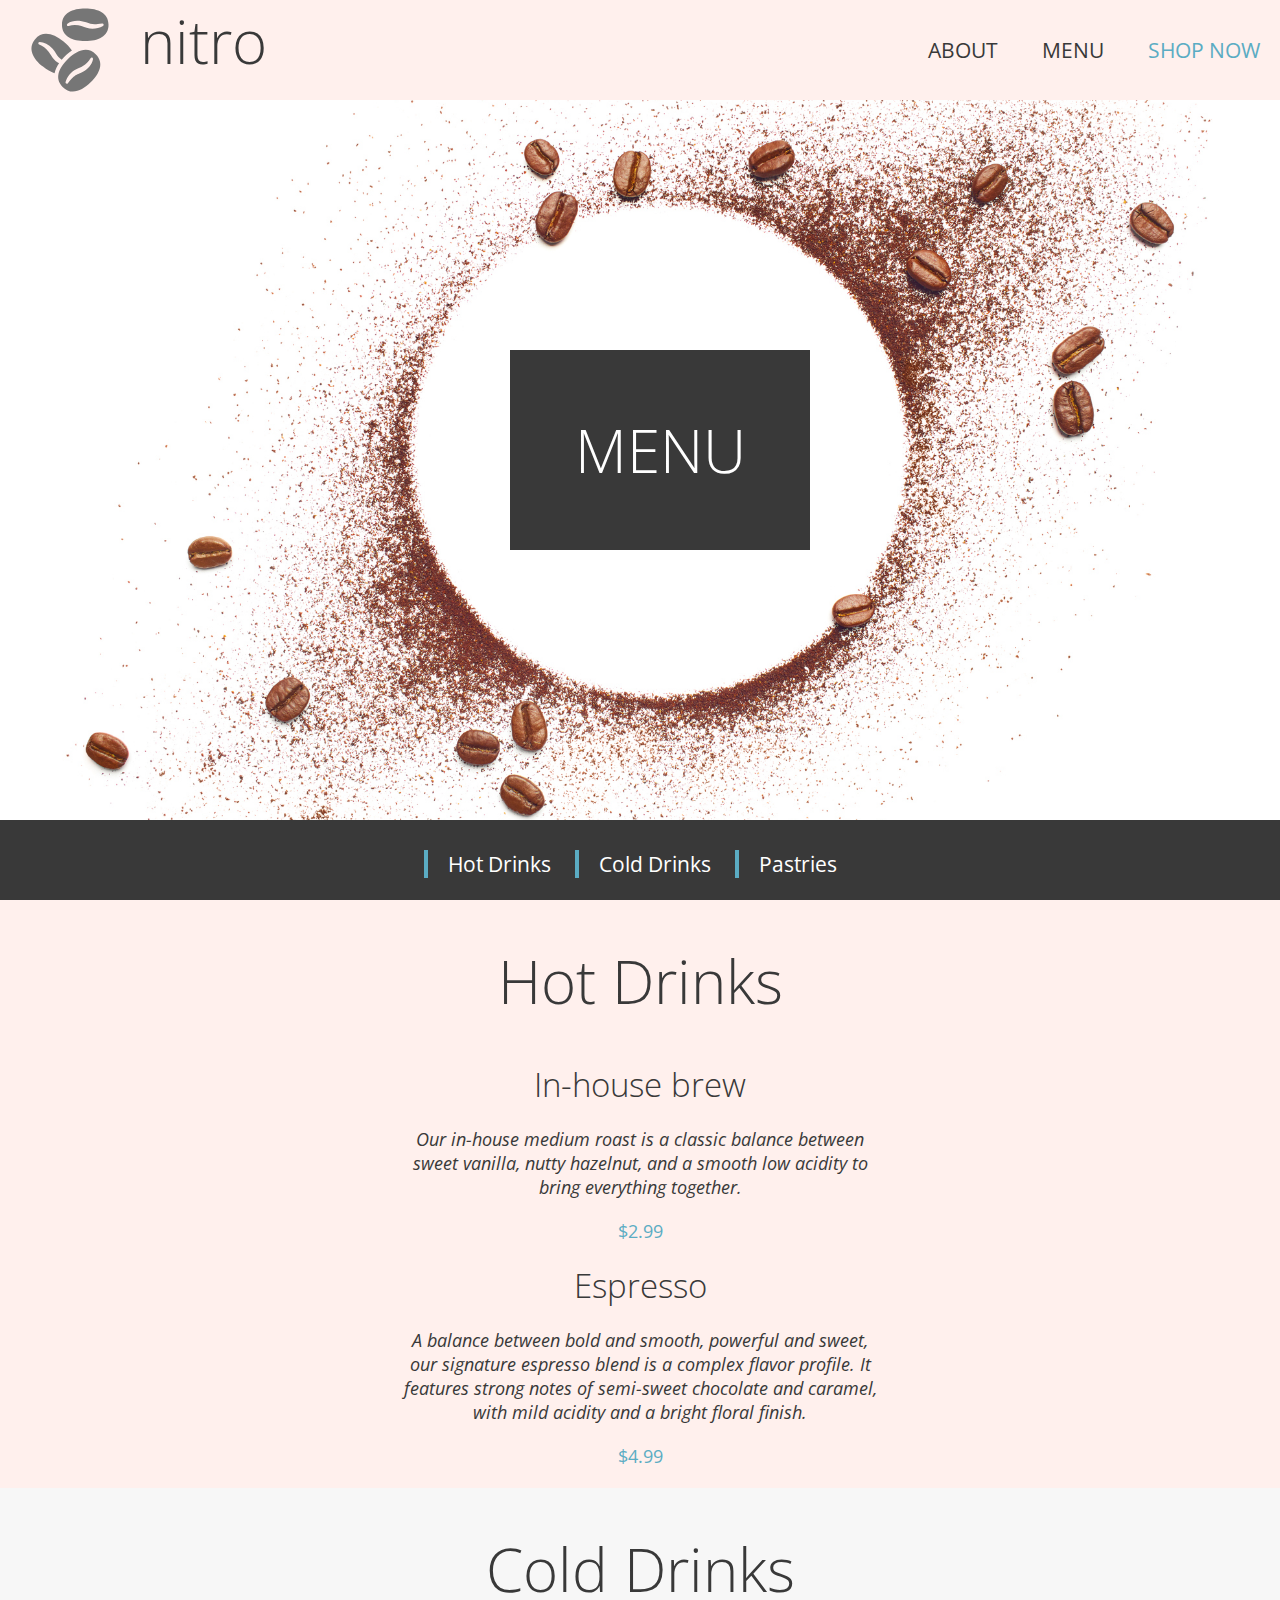
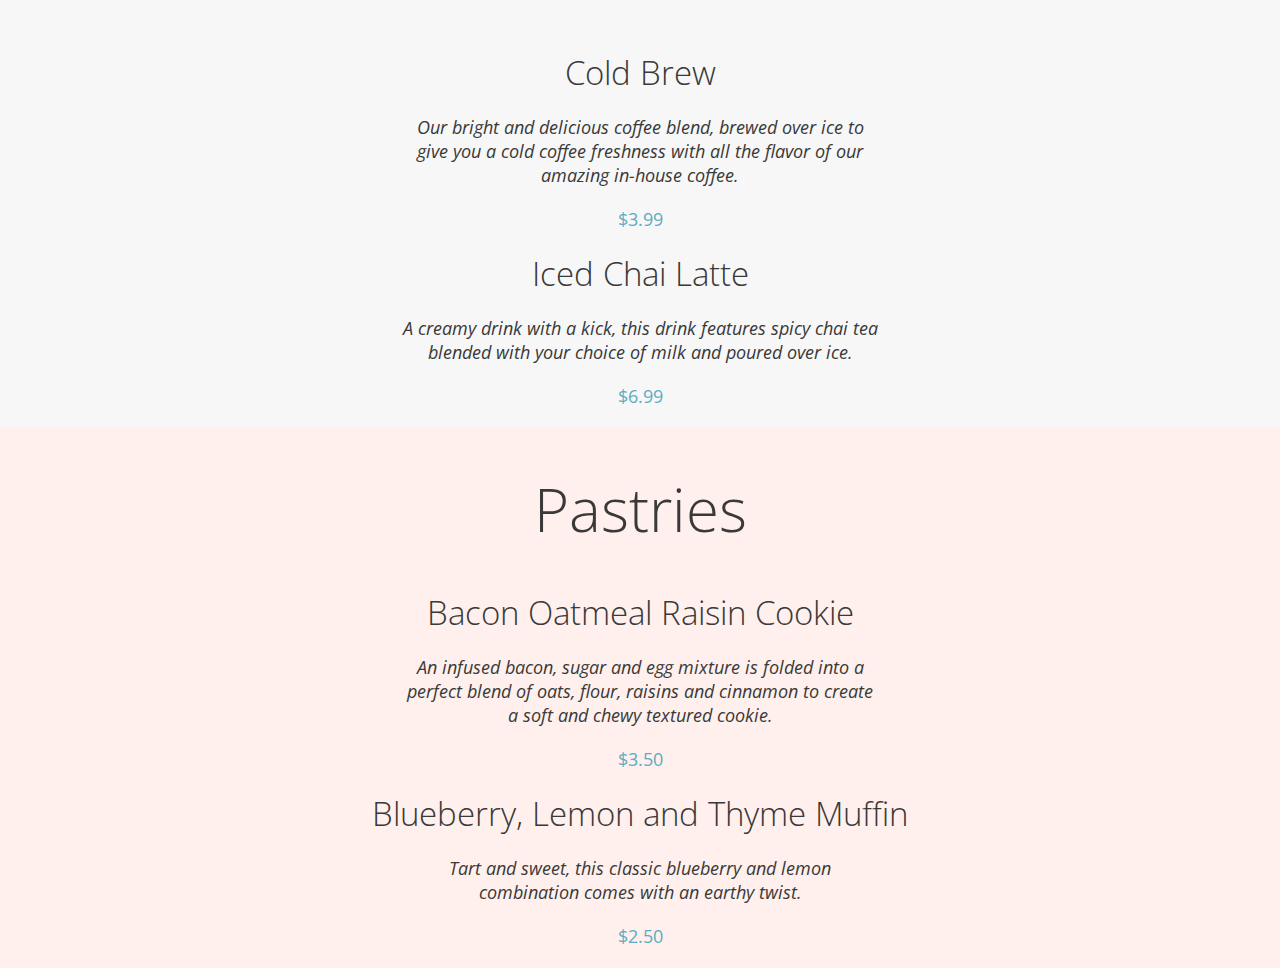
==== pages/menu.html @ 10b6887b "initial push" ====
<!DOCTYPE html>
<html lang="en">
<head>
    <meta charset="UTF-8">
    <meta name="viewport" content="width=device-width, initial-scale=1.0">
    <link href="https://fonts.googleapis.com/css2?family=Open+Sans:ital,wght@0,300;0,400;0,600;0,700;1,400&display=swap" rel="stylesheet">
    <link rel="stylesheet" href="../CSS/menu.css">
    <link rel="stylesheet" href="../CSS/global.css">
    <title>Coffee Shop - Menu</title>
</head>
<body>
    <nav class="nav">
        <a href="../index.html">
            <img src="../Assets/coffee-beans-logo-and-footer.svg" alt="coffee-beans-logo-and-footer">
            <h2 class="nitro">nitro</h2>
        </a>
        <ul class="nav-list">
            <li><a href="../index.html">ABOUT</a></li>
            <li><a href="./menu.html">MENU</a></li>
            <li><a class="shop-now" href="./menu.html">SHOP NOW</a></li>
        </ul>
    </nav>
    <section class="menu">
        <div class="menu-header">
            <h1>MENU</h1>
        </div>
    </section>
    <div>
        <ul class="menu--list">
            <li><a href="#hot-drinks">Hot Drinks</a></li>
            <li><a href="#cold-drinks">Cold Drinks</a></li>
            <li><a href="#pastries">Pastries</a></li>
        </ul>
    </div>
    <section class="hot-drinks" id="hot-drinks">
        <h2>Hot Drinks</h2>
        <div class="menu--item">
            <h3>In-house brew</h3>
            <p>Our in-house medium roast is a classic balance between sweet vanilla, nutty hazelnut, and a smooth low acidity to bring everything together.</p>
            <span>$2.99</span>
        </div>
        <div class="menu--item">
            <h3>Espresso</h3>
            <p>A balance between bold and smooth, powerful and sweet, our signature espresso blend is a complex flavor profile. It features strong notes of semi-sweet chocolate and caramel, with mild acidity and a bright floral finish.</p>
            <span>$4.99</span>
        </div>
    </section>
    <section class="cold-drinks" id="cold-drinks">
        <h2>Cold Drinks</h2>
        <div class="menu--item">
            <h3>Cold Brew</h3>
            <p>Our bright and delicious coffee blend, brewed over ice to give you a cold coffee freshness with all the flavor of our amazing in-house coffee.</p>
            <span>$3.99</span>
        </div>
        <div class="menu--item">
            <h3>Iced Chai Latte</h3>
            <p>A creamy drink with a kick, this drink features spicy chai tea blended with your choice of milk and poured over ice.</p>
            <span>$6.99</span>
        </div>
    </section>
    <section class="pastries" id="pastries">
        <h2>Pastries</h2>
        <div class="menu--item">
            <h3>Bacon Oatmeal Raisin Cookie</h3>
            <p>An infused bacon, sugar and egg mixture is folded into a perfect blend of oats, flour, raisins and cinnamon to create a soft and chewy textured cookie.</p>
            <span>$3.50</span>
        </div>
        <div class="menu--item">
            <h3>Blueberry, Lemon and Thyme Muffin</h3>
            <p>Tart and sweet, this classic blueberry and lemon combination comes with an earthy twist.</p>
            <span>$2.50</span>
        </div>
    </section>
</body>
</html>
---- CSS/menu.css ----
h1 {
    font-size: 3.75rem;
    font-weight: 300;
}

h2 {
    font-size: 3.75rem;
    font-weight: 300;
    text-align: center;
    padding: 1.25rem;
}

h3 {
    font-size: 2.063rem;
    font-weight: 300;
    text-align: center;
    padding: 1.25rem;
}

.menu {
    width: 100%;
    height: 43.75rem;
    background-image: url(../Assets/coffee-circle.jpg);
    background-repeat: no-repeat;
    background-position: center;
    background-size: cover;
    display: flex;
    align-items: center;
    justify-content: center;
}

.menu-header {
    background-color: #393939;
    width: 18.75rem;
    height: 12.5rem;
    text-align: center;
    display: flex;
    align-items: center;
    justify-content: center;
}

.menu-header h1 {
   color: #FFF;
}

.menu--list {
    list-style-type: none;
    text-align: center;
    background-color: #393939;
    color: #FFF;
    width: 100%;
    height: 5rem;
    margin: 0;
    padding: 0;
}

.menu--list a {
    text-decoration: none;
    font-size: 1.313rem;
    color: #FFF;
    padding: 0 1.25rem;
    border-left: 0.25rem solid #5bacc3;
}

.menu--list li {
    display: inline-block;
    padding: 1.844rem 0 1.844rem;
}

.menu--item {
    text-align: center;
}

p {
    font-size: 1.125rem;
    font-weight: 400;
    font-style:italic;
    width: 30rem;
    text-align: center;
    margin: 0 auto;
    padding-bottom: 1.25rem
}

span {
    font-size: 1.125rem;
    font-weight: 400;
    color: #5bacc3;
    text-align: center;
}

.hot-drinks, .pastries {
    background-color: #fff0ed;
}

.cold-drinks {
    background-color: #f7f7f7;
}
---- CSS/global.css ----
* {
    margin: 0;
    padding: 0;
}

body {
    font-family: 'Open Sans';
    font-weight: 400;
    color: #393939;
}

nav {
    background-color: #fff0ed;
    vertical-align: middle;
    margin: 0;
    display: flex;
    justify-content: space-between;
}

nav a {
    margin-left: 1.25rem;
    display: flex;
    text-decoration: none;
    color: #393939;
}

.nitro {
    text-align: center;
    text-decoration: none;
    padding: 0;
    padding-left: 1.25rem;
    margin: 0;
    display: inline;
    vertical-align: top;
}

nav li {
    padding: 2.25rem 0 2.255rem 1.25rem;
}

nav li a {
    text-decoration: none;
    font-size: 1.313rem;
    color: #393939;
}

.shop-now {
    color: #5bacc3;
    padding-right: 1.25rem;
}

header {
    padding: 1.25rem;
}

section {
    padding: 1.25rem;
}

section.menu {
    padding-top: 0;
}

.nav-list{
    text-decoration: none;
    list-style-type: none;
    display: inline;
    vertical-align: middle;
}

.nav-list li {
    display: inline-block;
}

button {
    background-color: #5bacc3;
    font-size: 1.313rem;
    border: none;
    color: #fff;
    width: 11.25rem;
    padding: 1.25rem;
    margin: 1.25 rem;
}

button:hover {
    cursor: pointer;
}

.icon {
    width: 3.125rem;
}
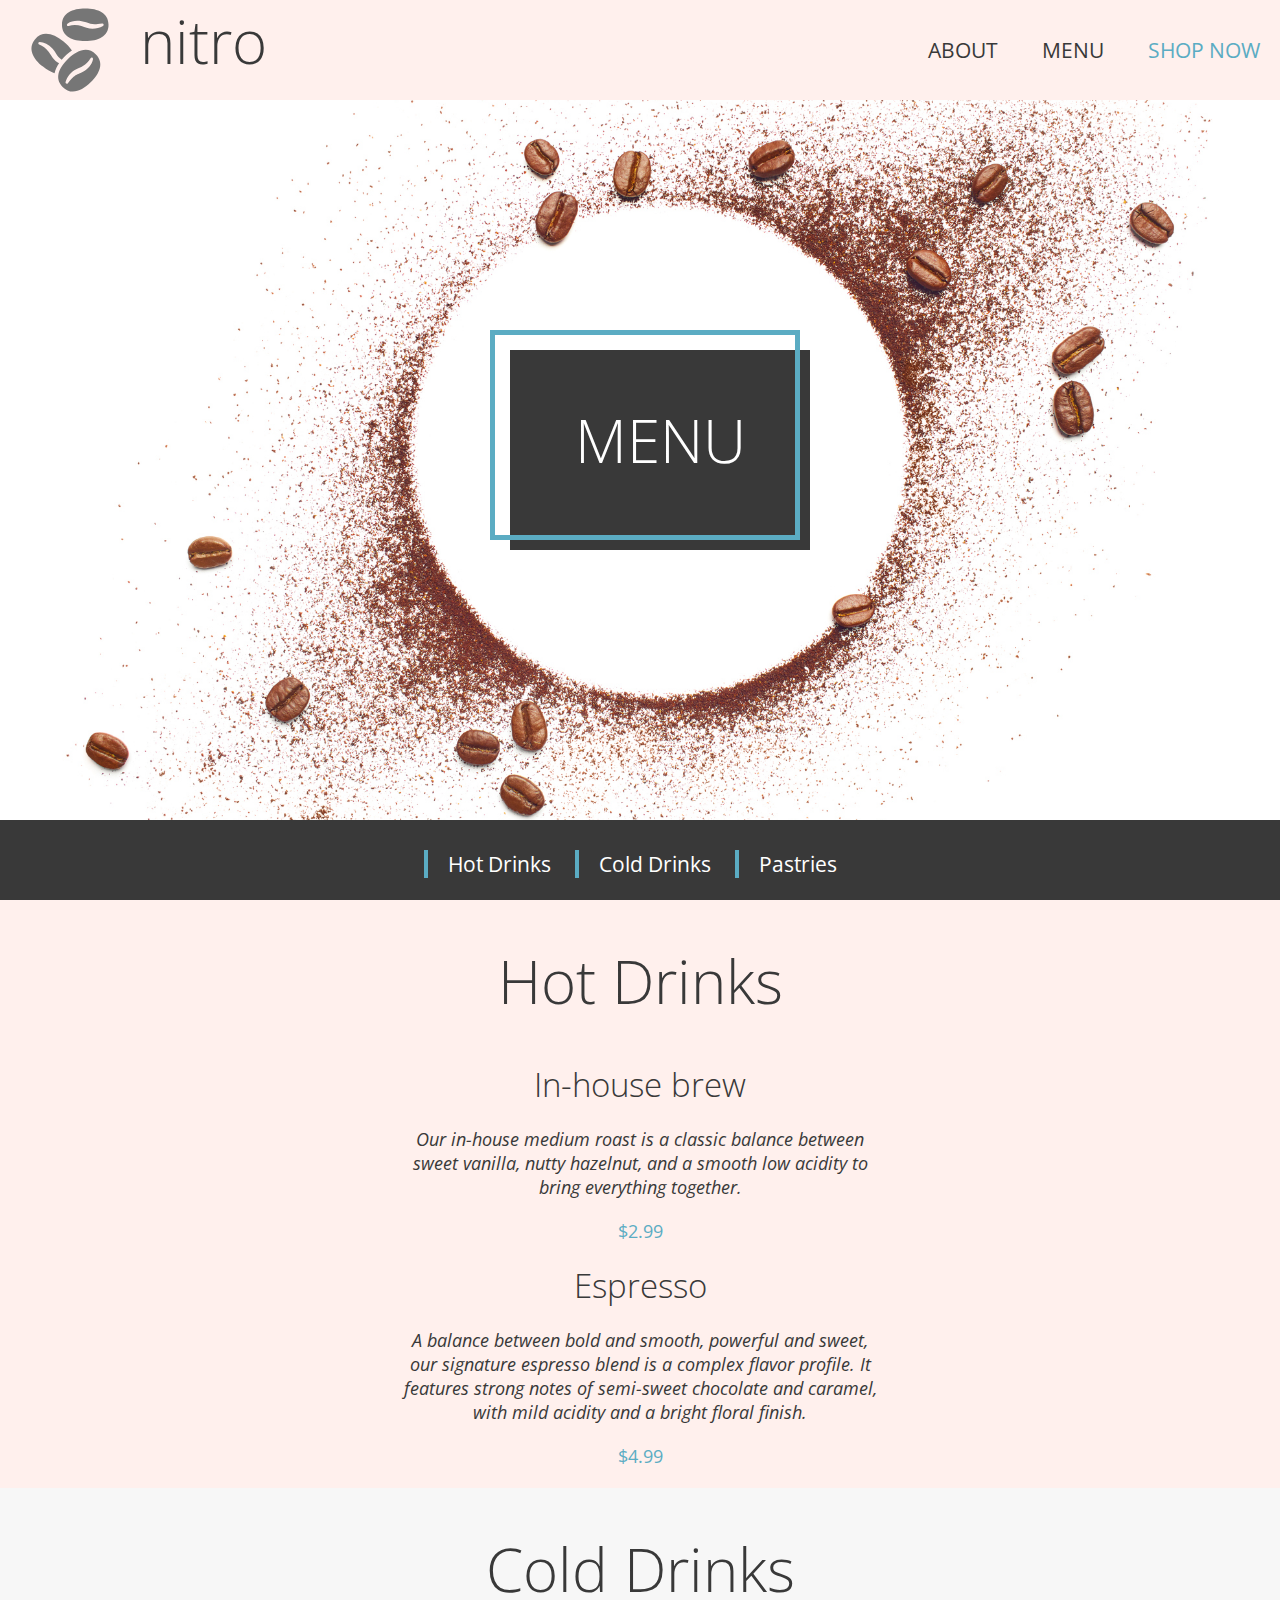
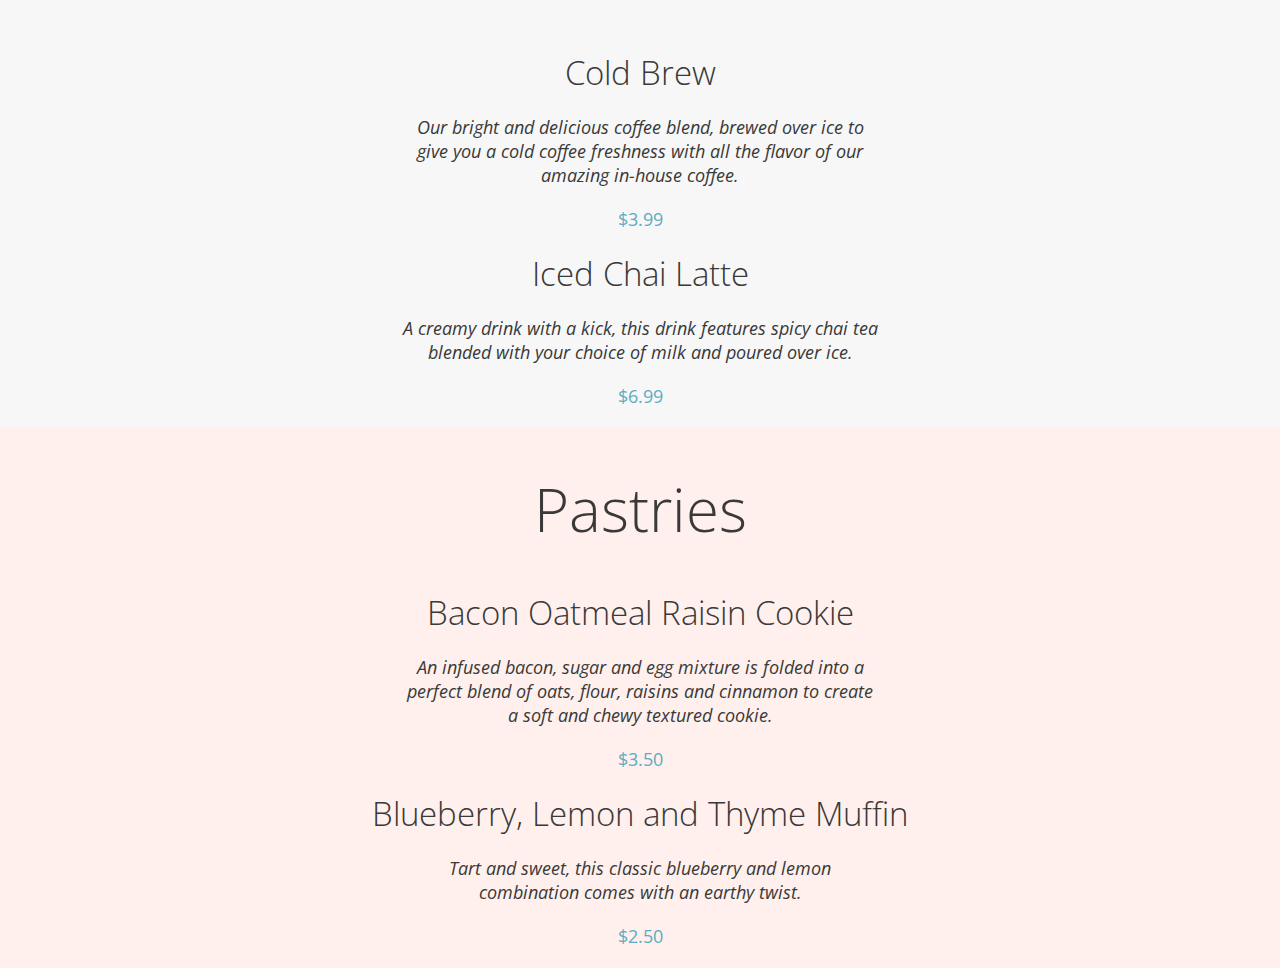
==== commit 22f9f15c: "finished exercise 16 refactor for sass" ====
--- a/pages/menu.html
+++ b/pages/menu.html
@@ -4,14 +4,14 @@
     <meta charset="UTF-8">
     <meta name="viewport" content="width=device-width, initial-scale=1.0">
     <link href="https://fonts.googleapis.com/css2?family=Open+Sans:ital,wght@0,300;0,400;0,600;0,700;1,400&display=swap" rel="stylesheet">
-    <link rel="stylesheet" href="../CSS/menu.css">
-    <link rel="stylesheet" href="../CSS/global.css">
+    <link rel="stylesheet" href="../scss/partials/global.css">
+    <link rel="stylesheet" href="../scss/menu.css">
     <title>Coffee Shop - Menu</title>
 </head>
 <body>
     <nav class="nav">
         <a href="../index.html">
-            <img src="../Assets/coffee-beans-logo-and-footer.svg" alt="coffee-beans-logo-and-footer">
+            <img src="../Assets/coffee-beans-logo-and-footer.svg" alt="coffee bean logo">
             <h2 class="nitro">nitro</h2>
         </a>
         <ul class="nav-list">
@@ -20,56 +20,59 @@
             <li><a class="shop-now" href="./menu.html">SHOP NOW</a></li>
         </ul>
     </nav>
-    <section class="menu">
-        <div class="menu-header">
-            <h1>MENU</h1>
+    <main>
+        <section class="menu">
+            <div class="menu-header">
+                <h1>MENU</h1>
+                <div class="menu-border"></div>
+            </div>
+        </section>
+        <div>
+            <ul class="menu--list">
+                <li><a href="#hot-drinks">Hot Drinks</a></li>
+                <li><a href="#cold-drinks">Cold Drinks</a></li>
+                <li><a href="#pastries">Pastries</a></li>
+            </ul>
         </div>
-    </section>
-    <div>
-        <ul class="menu--list">
-            <li><a href="#hot-drinks">Hot Drinks</a></li>
-            <li><a href="#cold-drinks">Cold Drinks</a></li>
-            <li><a href="#pastries">Pastries</a></li>
-        </ul>
-    </div>
-    <section class="hot-drinks" id="hot-drinks">
-        <h2>Hot Drinks</h2>
-        <div class="menu--item">
-            <h3>In-house brew</h3>
-            <p>Our in-house medium roast is a classic balance between sweet vanilla, nutty hazelnut, and a smooth low acidity to bring everything together.</p>
-            <span>$2.99</span>
-        </div>
-        <div class="menu--item">
-            <h3>Espresso</h3>
-            <p>A balance between bold and smooth, powerful and sweet, our signature espresso blend is a complex flavor profile. It features strong notes of semi-sweet chocolate and caramel, with mild acidity and a bright floral finish.</p>
-            <span>$4.99</span>
-        </div>
-    </section>
-    <section class="cold-drinks" id="cold-drinks">
-        <h2>Cold Drinks</h2>
-        <div class="menu--item">
-            <h3>Cold Brew</h3>
-            <p>Our bright and delicious coffee blend, brewed over ice to give you a cold coffee freshness with all the flavor of our amazing in-house coffee.</p>
-            <span>$3.99</span>
-        </div>
-        <div class="menu--item">
-            <h3>Iced Chai Latte</h3>
-            <p>A creamy drink with a kick, this drink features spicy chai tea blended with your choice of milk and poured over ice.</p>
-            <span>$6.99</span>
-        </div>
-    </section>
-    <section class="pastries" id="pastries">
-        <h2>Pastries</h2>
-        <div class="menu--item">
-            <h3>Bacon Oatmeal Raisin Cookie</h3>
-            <p>An infused bacon, sugar and egg mixture is folded into a perfect blend of oats, flour, raisins and cinnamon to create a soft and chewy textured cookie.</p>
-            <span>$3.50</span>
-        </div>
-        <div class="menu--item">
-            <h3>Blueberry, Lemon and Thyme Muffin</h3>
-            <p>Tart and sweet, this classic blueberry and lemon combination comes with an earthy twist.</p>
-            <span>$2.50</span>
-        </div>
-    </section>
+        <section class="hot-drinks" id="hot-drinks">
+            <h2>Hot Drinks</h2>
+            <div class="menu--item">
+                <h3>In-house brew</h3>
+                <p>Our in-house medium roast is a classic balance between sweet vanilla, nutty hazelnut, and a smooth low acidity to bring everything together.</p>
+                <span>$2.99</span>
+            </div>
+            <div class="menu--item">
+                <h3>Espresso</h3>
+                <p>A balance between bold and smooth, powerful and sweet, our signature espresso blend is a complex flavor profile. It features strong notes of semi-sweet chocolate and caramel, with mild acidity and a bright floral finish.</p>
+                <span>$4.99</span>
+            </div>
+        </section>
+        <section class="cold-drinks" id="cold-drinks">
+            <h2>Cold Drinks</h2>
+            <div class="menu--item">
+                <h3>Cold Brew</h3>
+                <p>Our bright and delicious coffee blend, brewed over ice to give you a cold coffee freshness with all the flavor of our amazing in-house coffee.</p>
+                <span>$3.99</span>
+            </div>
+            <div class="menu--item">
+                <h3>Iced Chai Latte</h3>
+                <p>A creamy drink with a kick, this drink features spicy chai tea blended with your choice of milk and poured over ice.</p>
+                <span>$6.99</span>
+            </div>
+        </section>
+        <section class="pastries" id="pastries">
+            <h2>Pastries</h2>
+            <div class="menu--item">
+                <h3>Bacon Oatmeal Raisin Cookie</h3>
+                <p>An infused bacon, sugar and egg mixture is folded into a perfect blend of oats, flour, raisins and cinnamon to create a soft and chewy textured cookie.</p>
+                <span>$3.50</span>
+            </div>
+            <div class="menu--item">
+                <h3>Blueberry, Lemon and Thyme Muffin</h3>
+                <p>Tart and sweet, this classic blueberry and lemon combination comes with an earthy twist.</p>
+                <span>$2.50</span>
+            </div>
+        </section>
+    </main>
 </body>
 </html>--- a/scss/menu.css
+++ b/scss/menu.css
@@ -0,0 +1,212 @@
+* {
+  margin: 0;
+  padding: 0;
+}
+
+body {
+  font-family: "Open Sans";
+  font-weight: 400;
+  color: #393939;
+}
+
+nav {
+  background-color: #fff0ed;
+  vertical-align: middle;
+  margin: 0;
+  display: flex;
+  justify-content: space-between;
+}
+
+nav a {
+  margin-left: 1.25rem;
+  display: flex;
+  text-decoration: none;
+  color: #393939;
+}
+
+.nitro {
+  text-align: center;
+  text-decoration: none;
+  padding: 0;
+  padding-left: 1.25rem;
+  margin: 0;
+  display: inline;
+  vertical-align: top;
+}
+
+nav li {
+  padding: 2.25rem 0 2.255rem 1.25rem;
+}
+
+nav li a {
+  text-decoration: none;
+  font-size: 1.313rem;
+  color: #393939;
+}
+
+.shop-now {
+  color: #5bacc3;
+  padding-right: 1.25rem;
+}
+
+header {
+  padding: 1.25rem;
+}
+
+section {
+  padding: 1.25rem;
+}
+
+section.menu {
+  padding-top: 0;
+}
+
+.nav-list {
+  text-decoration: none;
+  list-style-type: none;
+  display: inline;
+  vertical-align: middle;
+}
+
+.nav-list li {
+  display: inline-block;
+}
+
+button {
+  background-color: #5bacc3;
+  font-size: 1.313rem;
+  border: none;
+  color: #fff;
+  width: 11.25rem;
+  padding: 1.25rem;
+  margin: 1.25rem;
+  position: relative;
+}
+
+button:hover {
+  cursor: pointer;
+}
+
+.button-border {
+  border: 0.125rem solid black;
+  position: absolute;
+  width: 100%;
+  height: 100%;
+  bottom: 0.313rem;
+  right: 0.313rem;
+}
+
+.icon {
+  width: 3.125rem;
+}
+
+h1 {
+  font-size: 3.75rem;
+  font-weight: 300;
+}
+
+h2 {
+  font-size: 3.75rem;
+  font-weight: 300;
+  text-align: center;
+  padding: 1.25rem;
+}
+
+h3 {
+  font-size: 2.063rem;
+  font-weight: 300;
+  text-align: center;
+  padding: 1.25rem;
+}
+
+.menu {
+  width: 100%;
+  height: 43.75rem;
+  background-image: url(../Assets/coffee-circle.jpg);
+  background-repeat: no-repeat;
+  background-position: center;
+  background-size: cover;
+  display: flex;
+  align-items: center;
+  justify-content: center;
+}
+
+.menu-header {
+  background-color: #393939;
+  width: 18.75rem;
+  height: 12.5rem;
+  text-align: center;
+  display: flex;
+  align-items: center;
+  justify-content: center;
+  position: relative;
+}
+
+.menu-border {
+  border: 0.313rem solid #5bacc3;
+  position: absolute;
+  right: 0.626rem;
+  bottom: 0.626rem;
+  width: inherit;
+  height: inherit;
+}
+
+.menu-header h1 {
+  color: #FFF;
+  transform: translateX(-0.626rem);
+  transform: translateY(-0.626rem);
+  z-index: 1;
+}
+
+.menu--list {
+  list-style-type: none;
+  text-align: center;
+  background-color: #393939;
+  color: #FFF;
+  width: 100%;
+  height: 5rem;
+  margin: 0;
+  padding: 0;
+}
+
+.menu--list a {
+  text-decoration: none;
+  font-size: 1.313rem;
+  color: #FFF;
+  padding: 0 1.25rem;
+  border-left: 0.25rem solid #5bacc3;
+}
+
+.menu--list li {
+  display: inline-block;
+  padding: 1.844rem 0 1.844rem;
+}
+
+.menu--item {
+  text-align: center;
+}
+
+p {
+  font-size: 1.125rem;
+  font-weight: 400;
+  font-style: italic;
+  width: 30rem;
+  text-align: center;
+  margin: 0 auto;
+  padding-bottom: 1.25rem;
+}
+
+span {
+  font-size: 1.125rem;
+  font-weight: 400;
+  color: #5bacc3;
+  text-align: center;
+}
+
+.hot-drinks, .pastries {
+  background-color: #fff0ed;
+}
+
+.cold-drinks {
+  background-color: #f7f7f7;
+}/*# sourceMappingURL=menu.css.map */